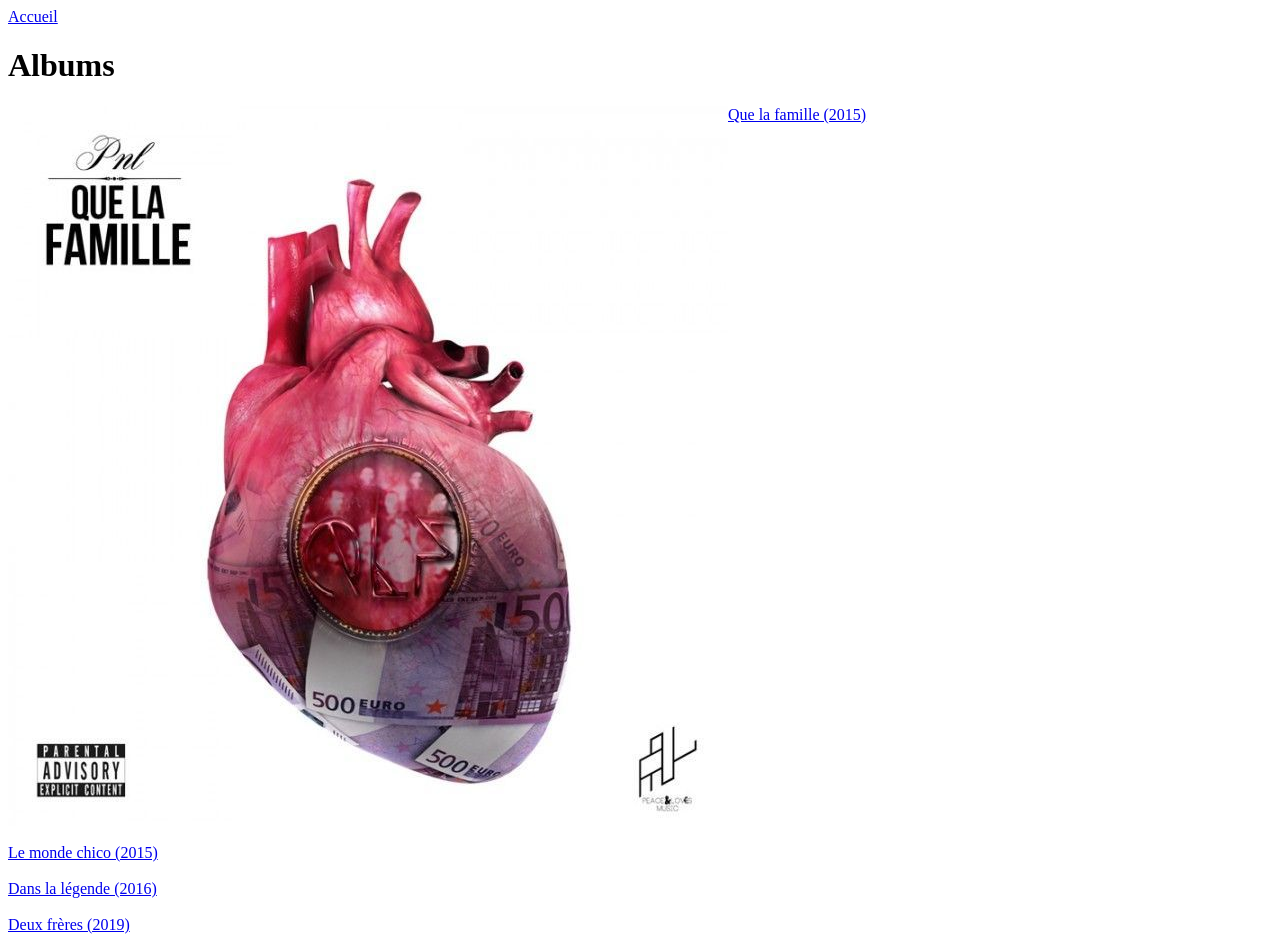
==== albums.html @ 6480d1e3 "Create albums.html" ====
<!DOCTYPE html>
<html>
    <head>
        <title>Albums</title>
        <link rel="stylesheet" href="style.css">
    </head>
    <body>
        <a href="index.html">Accueil</a>
        <h1>Albums</h1>
        <div class="container">
            <img src="\IMAGES\Cover QLF.jpg" alt=""> <br>
            <a href="qlf.html">Que la famille (2015)</a> 
        </div> <br>

        <div class="container">
            <img src="\IMAGES\Cover Le Monde Chico.jpg" alt=""> <br>
            <a href="lemondechico.html">Le monde chico (2015)</a>
        </div> <br>

        <div class="container">
            <img src="\IMAGES\Cover Dans la Légende.jpg" alt=""> <br> 
            <a href="danslalegende.html">Dans la légende (2016)</a>
        </div> <br>

         <div class="container">
            <img src="\IMAGES\Cover Deux Frères.jpg" alt=""> <br>
            <a href="deuxfreres.html">Deux frères (2019)</a>
        </div>
</html>
---- style.css ----
.container {
    display: flex;
    color: blue;
}
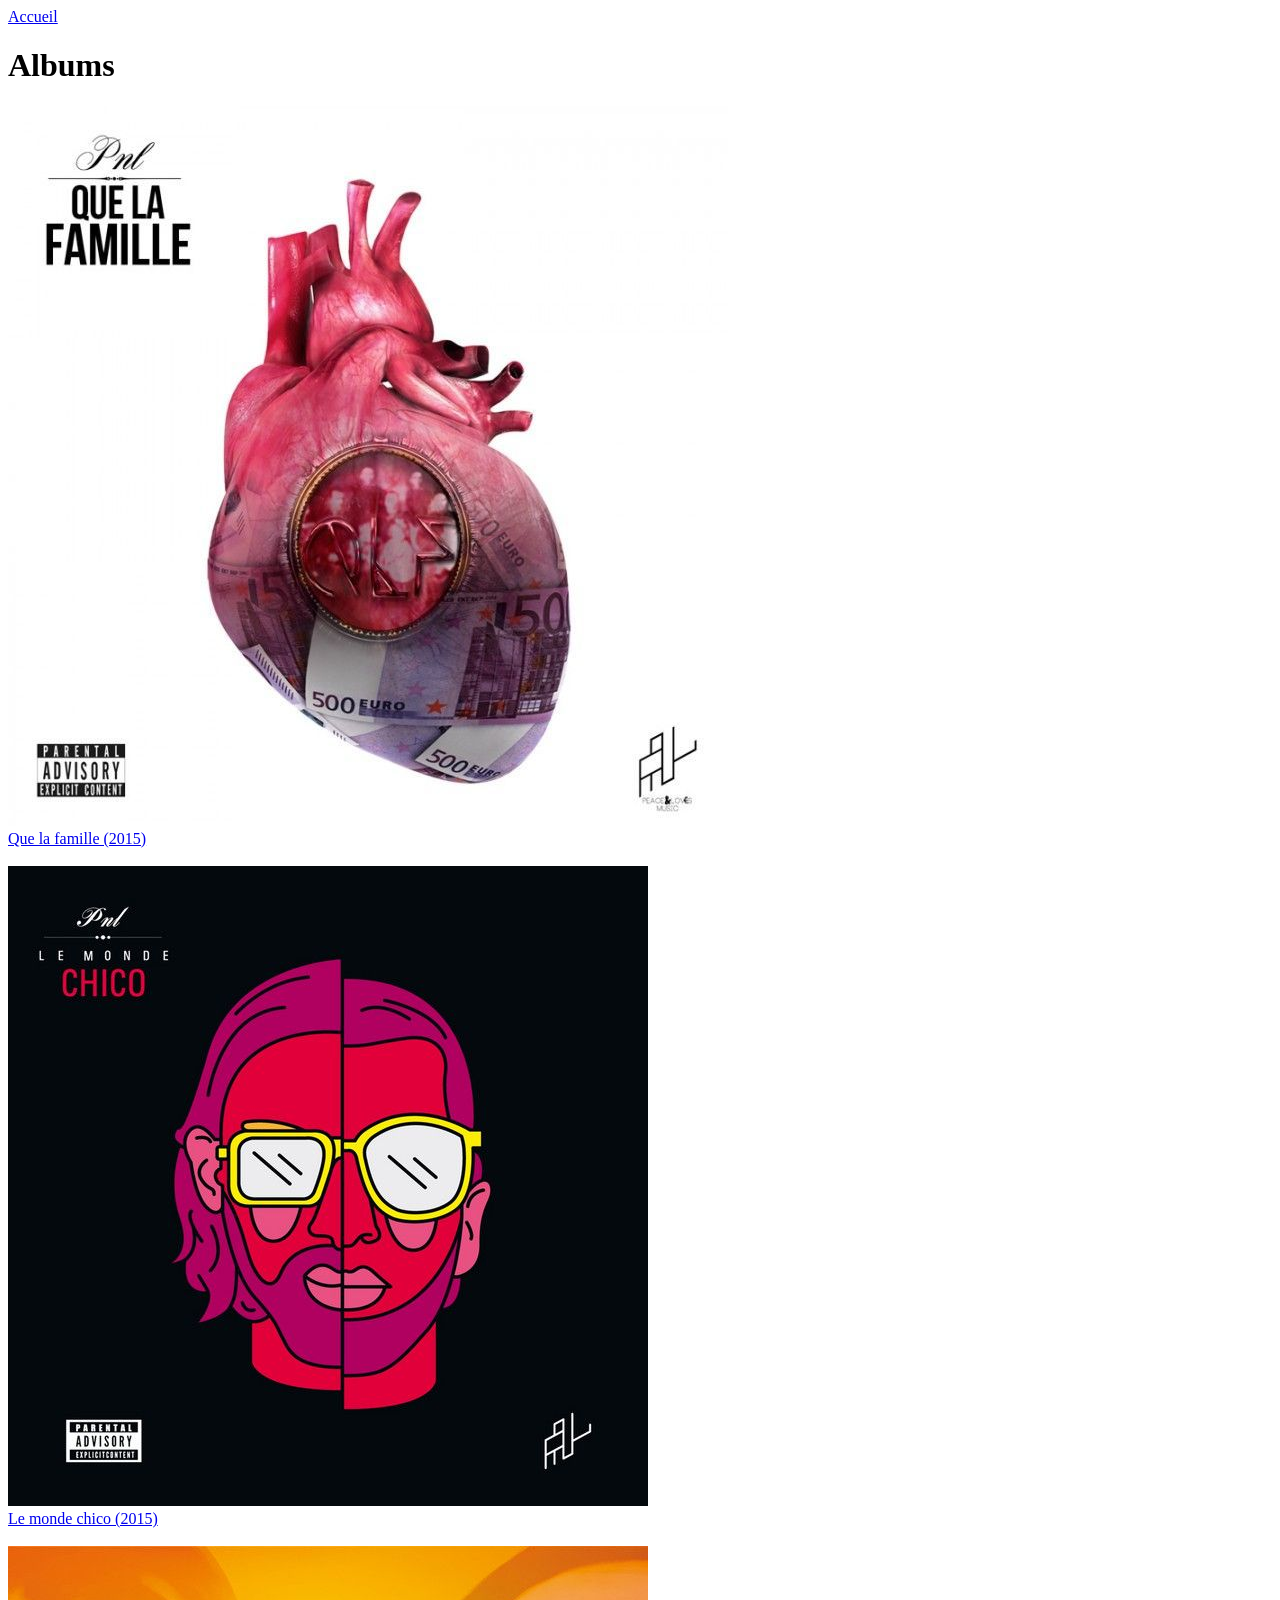
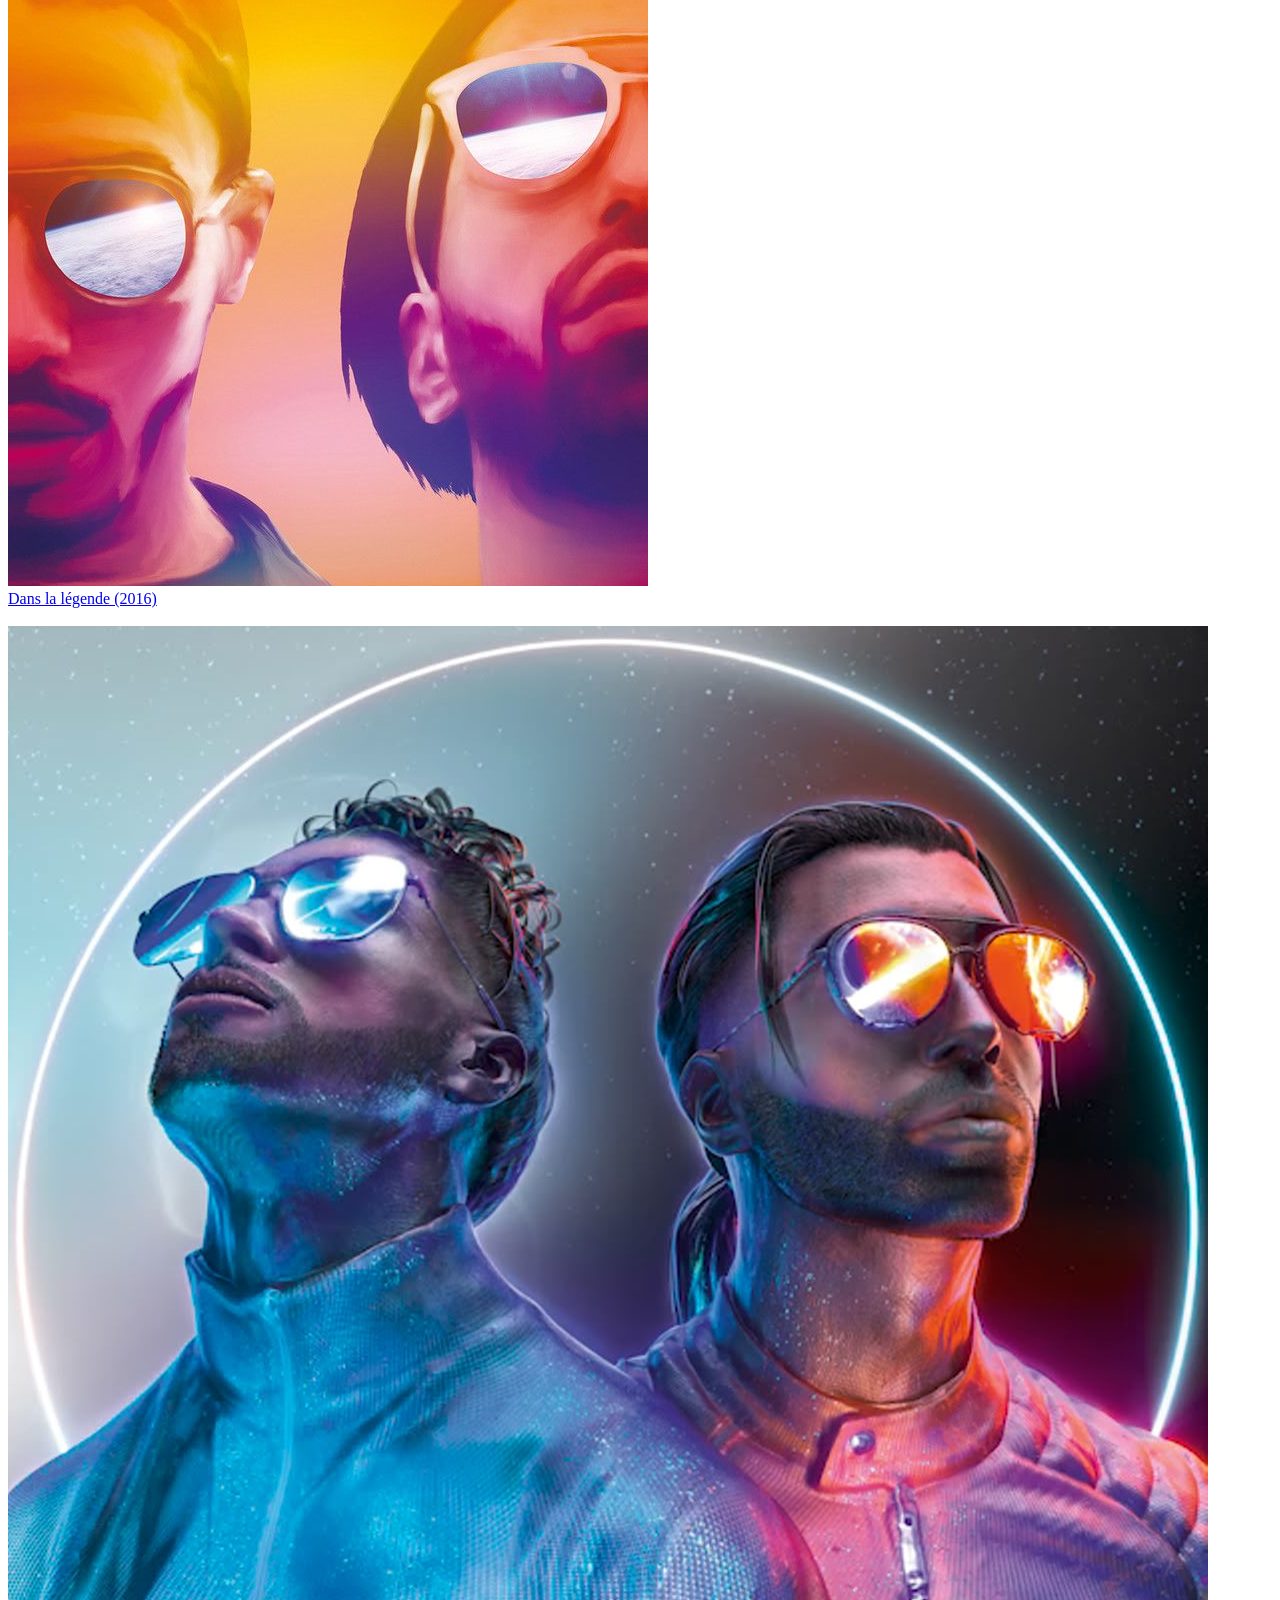
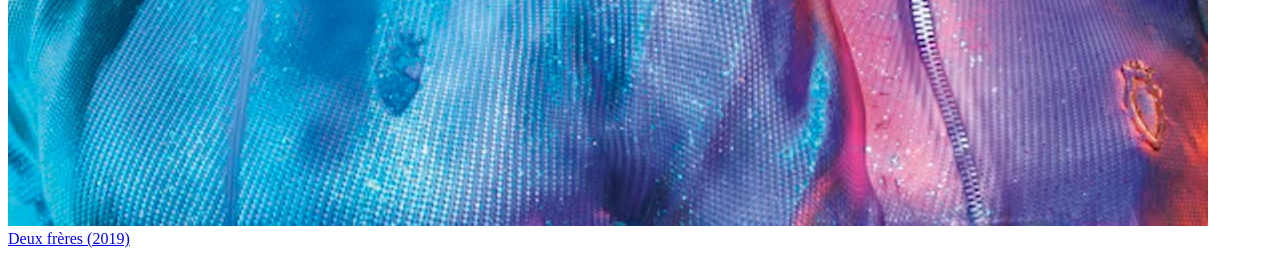
==== commit 6ab64cf3: "Update albums.html" ====
--- a/albums.html
+++ b/albums.html
@@ -7,23 +7,23 @@
     <body>
         <a href="index.html">Accueil</a>
         <h1>Albums</h1>
-        <div class="container">
-            <img src="\IMAGES\Cover QLF.jpg" alt=""> <br>
-            <a href="qlf.html">Que la famille (2015)</a> 
+        <div>
+            <img src="\IMAGES\Cover QLF.jpg" alt="" class="image"> <br>
+            <a href="qlf.html" class="album-titre-display-qlf">Que la famille (2015)</a> 
         </div> <br>
 
-        <div class="container">
-            <img src="\IMAGES\Cover Le Monde Chico.jpg" alt=""> <br>
-            <a href="lemondechico.html">Le monde chico (2015)</a>
+        <div>
+            <img src="\IMAGES\Cover Le Monde Chico.jpg" alt="" class="image"> <br>
+            <a href="lemondechico.html" class="album-titre-display-lemondechico">Le monde chico (2015)</a>
         </div> <br>
 
-        <div class="container">
-            <img src="\IMAGES\Cover Dans la Légende.jpg" alt=""> <br> 
-            <a href="danslalegende.html">Dans la légende (2016)</a>
+        <div>
+            <img src="\IMAGES\Cover Dans la Légende.jpg" alt="" class="image"> <br> 
+            <a href="danslalegende.html" class="album-titre-display-danslalegende">Dans la légende (2016)</a>
         </div> <br>
 
-         <div class="container">
-            <img src="\IMAGES\Cover Deux Frères.jpg" alt=""> <br>
-            <a href="deuxfreres.html">Deux frères (2019)</a>
+         <div>
+            <img src="\IMAGES\Cover Deux Frères.jpg" alt="" class="image"> <br>
+            <a href="deuxfreres.html" class="album-titre-display-deuxfreres">Deux frères (2019)</a>
         </div>
 </html>
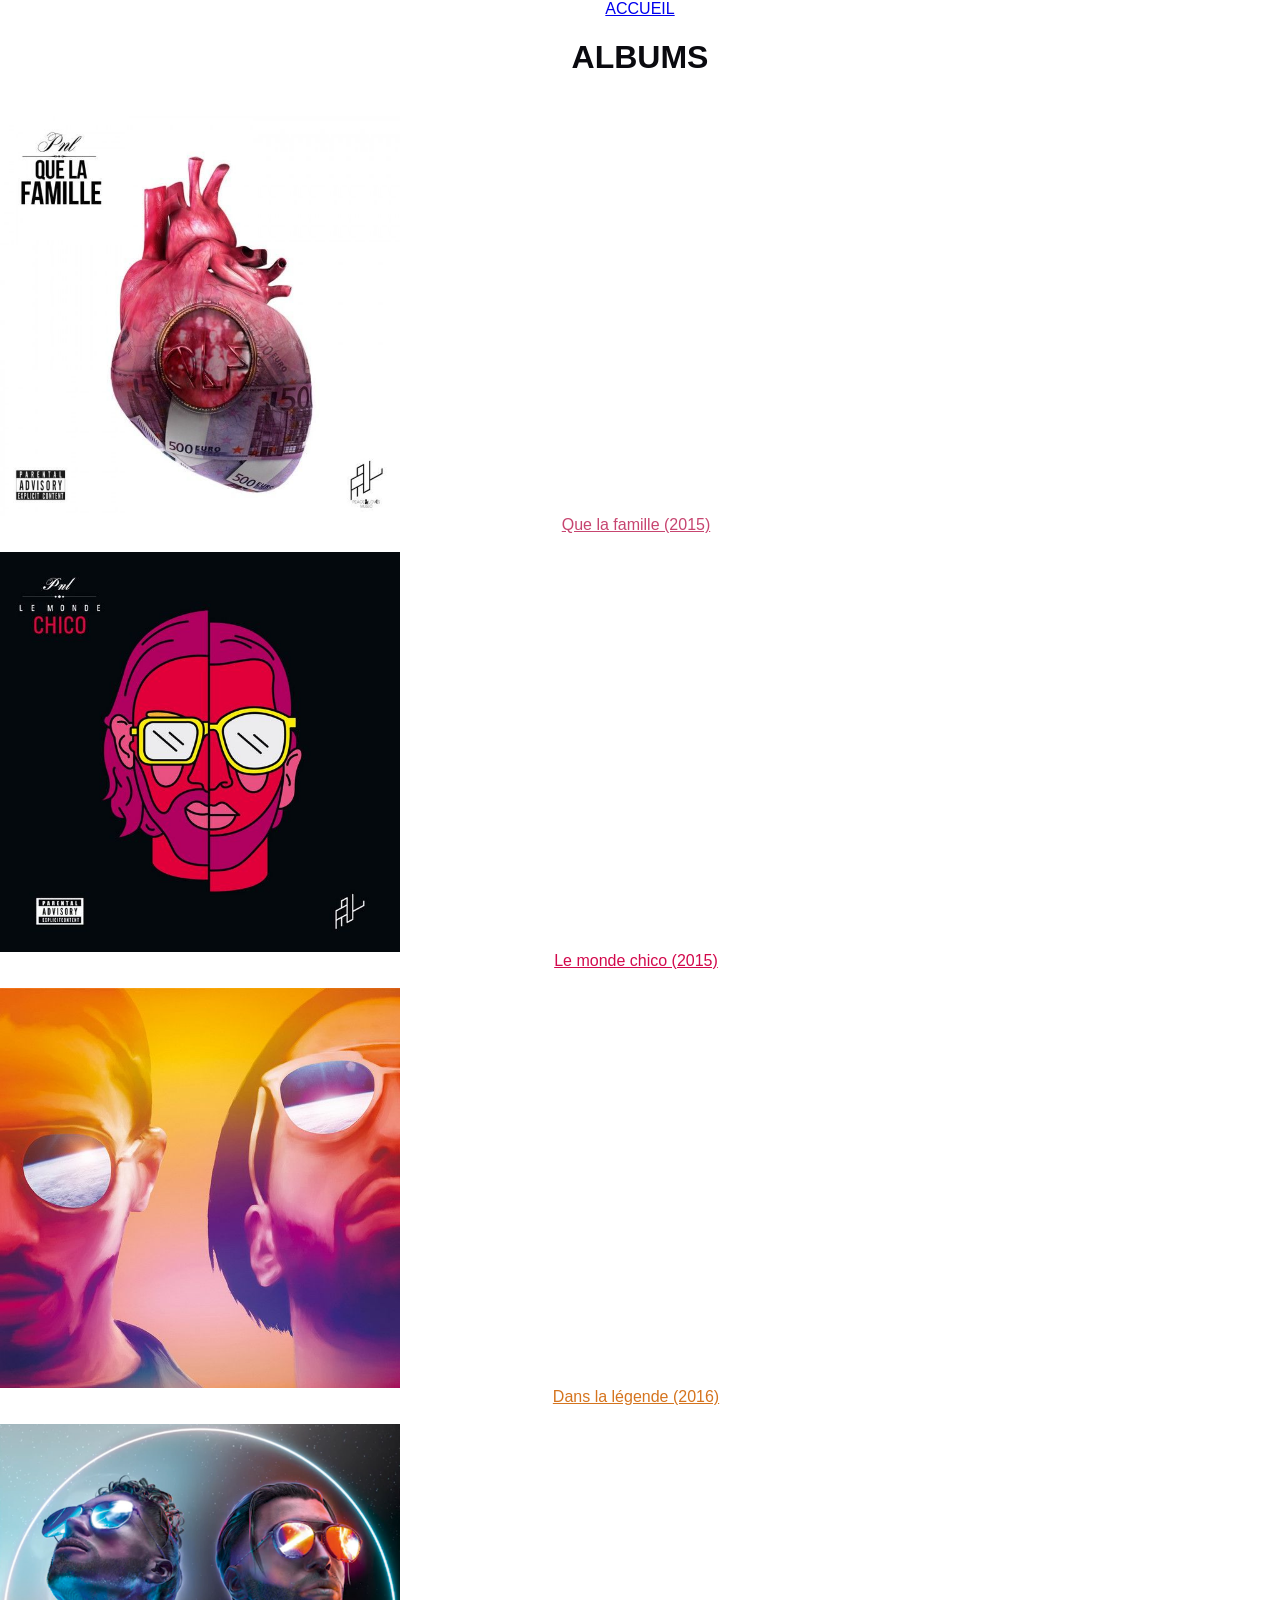
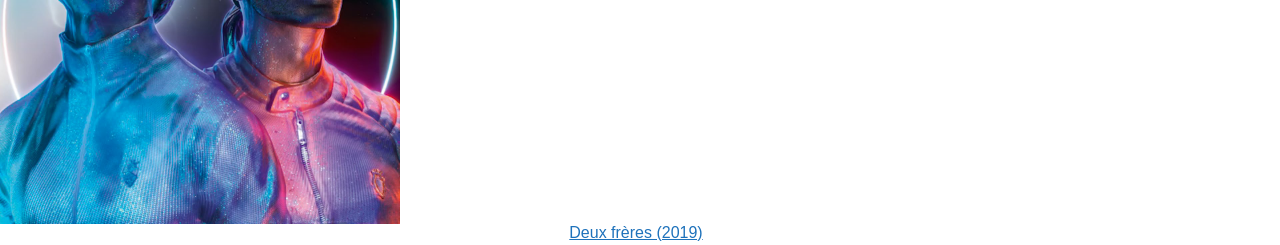
==== commit 65e2daeb: "Update albums.html" ====
--- a/albums.html
+++ b/albums.html
@@ -5,25 +5,35 @@
         <link rel="stylesheet" href="style.css">
     </head>
     <body>
-        <a href="index.html">Accueil</a>
-        <h1>Albums</h1>
-        <div>
-            <img src="\IMAGES\Cover QLF.jpg" alt="" class="image"> <br>
-            <a href="qlf.html" class="album-titre-display-qlf">Que la famille (2015)</a> 
-        </div> <br>
+        <a href="index.html" class="liens">ACCUEIL</a>
+        <h1>ALBUMS</h1>
+        <div class="gallery">
+            <div class="card">
+                <a href="qlf.html" class="album-titre-display-qlf">
+                    <img src="\IMAGES\Cover QLF.jpg" alt="" class="image">
+                    Que la famille (2015)
+                </a> 
+            </div> 
 
-        <div>
-            <img src="\IMAGES\Cover Le Monde Chico.jpg" alt="" class="image"> <br>
-            <a href="lemondechico.html" class="album-titre-display-lemondechico">Le monde chico (2015)</a>
-        </div> <br>
+            <div class="card">
+                <a href="lemondechico.html" class="album-titre-display-lemondechico">
+                    <img src="\IMAGES\Cover Le Monde Chico.jpg" alt="" class="image">
+                    Le monde chico (2015)
+                </a>
+            </div> 
 
-        <div>
-            <img src="\IMAGES\Cover Dans la Légende.jpg" alt="" class="image"> <br> 
-            <a href="danslalegende.html" class="album-titre-display-danslalegende">Dans la légende (2016)</a>
-        </div> <br>
+            <div class="card"> 
+                <a href="danslalegende.html" class="album-titre-display-danslalegende">
+                    <img src="\IMAGES\Cover Dans la Légende.jpg" alt="" class="image">
+                    Dans la légende (2016)
+                </a>
+            </div> 
 
-         <div>
-            <img src="\IMAGES\Cover Deux Frères.jpg" alt="" class="image"> <br>
-            <a href="deuxfreres.html" class="album-titre-display-deuxfreres">Deux frères (2019)</a>
+            <div class="card">
+                <a href="deuxfreres.html" class="album-titre-display-deuxfreres">
+                    <img src="\IMAGES\Cover Deux Frères.jpg" alt="" class="image">
+                    Deux frères (2019)
+                </a>
+            </div>
         </div>
 </html>
--- a/style.css
+++ b/style.css
@@ -1,4 +1,90 @@
-.container {
+body {
+    font-family: Arial, Heveltica, sans-serif;
+    margin: 0;
+    margin-bottom:1 rem;
+    text-align: center;
+    background-color: rgb(255,255,255);
+}
+
+.image {
     display: flex;
-    color: blue;
+    height: 400px;
+    justify-content: center;
+    align-items: center;
+}
+
+h1 {
+    color: rgb(10, 10, 15);
+}
+
+h2 {
+    color: rgb(10, 10, 15);
+}
+
+h3 {
+    color: rgb(10, 10, 15);
+}
+
+div {
+    justify-content: center;
+}
+
+.album-track-list-qlf {
+    padding: .25rem .5rem;
+    transition: all 250ms;
+}
+
+.album-track-list-qlf:hover {
+    background-color: var(--primary) !important;
+    color: rgb(199, 69, 112);
+}
+
+.album-titre-display-qlf {
+    padding: .25rem .5rem;
+    transition: all 250ms;
+    background-color: var(--primary) !important;
+    color: rgb(199, 69, 112);
+}
+
+.album-titre-display-lemondechico {
+    padding: .25rem .5rem;
+    transition: all 250ms;
+    background-color: var(--primary) !important;
+    color: rgb(210, 9, 76);
+}
+
+.album-track-list-lemondechico:hover {
+    background-color: var(--primary) !important;
+    color: rgb(210, 9, 76);
+}
+
+.album-titre-display-danslalegende {
+    padding: .25rem .5rem;
+    transition: all 250ms;
+    background-color: var(--primary) !important;
+    color: rgb(213, 116, 30);
+}
+
+.album-track-list-danslalegende:hover {
+    background-color: var(--primary) !important;
+    color: rgb(213, 116, 30);
+}
+
+.album-titre-display-deuxfreres {
+    padding: .25rem .5rem;
+    transition: all 250ms;
+    background-color: var(--primary) !important;
+    color: rgb(30, 114, 187);
+}
+
+.album-track-list-deuxfreres:hover {
+    background-color: var(--primary) !important;
+    color: rgb(30, 114, 187);
+}
+
+.sonlmc{
+    padding: .25rem .5rem;
+    transition: all 250ms;
+    background-color: var(--primary) !important;
+    color: rgb(210, 9, 76);
 }
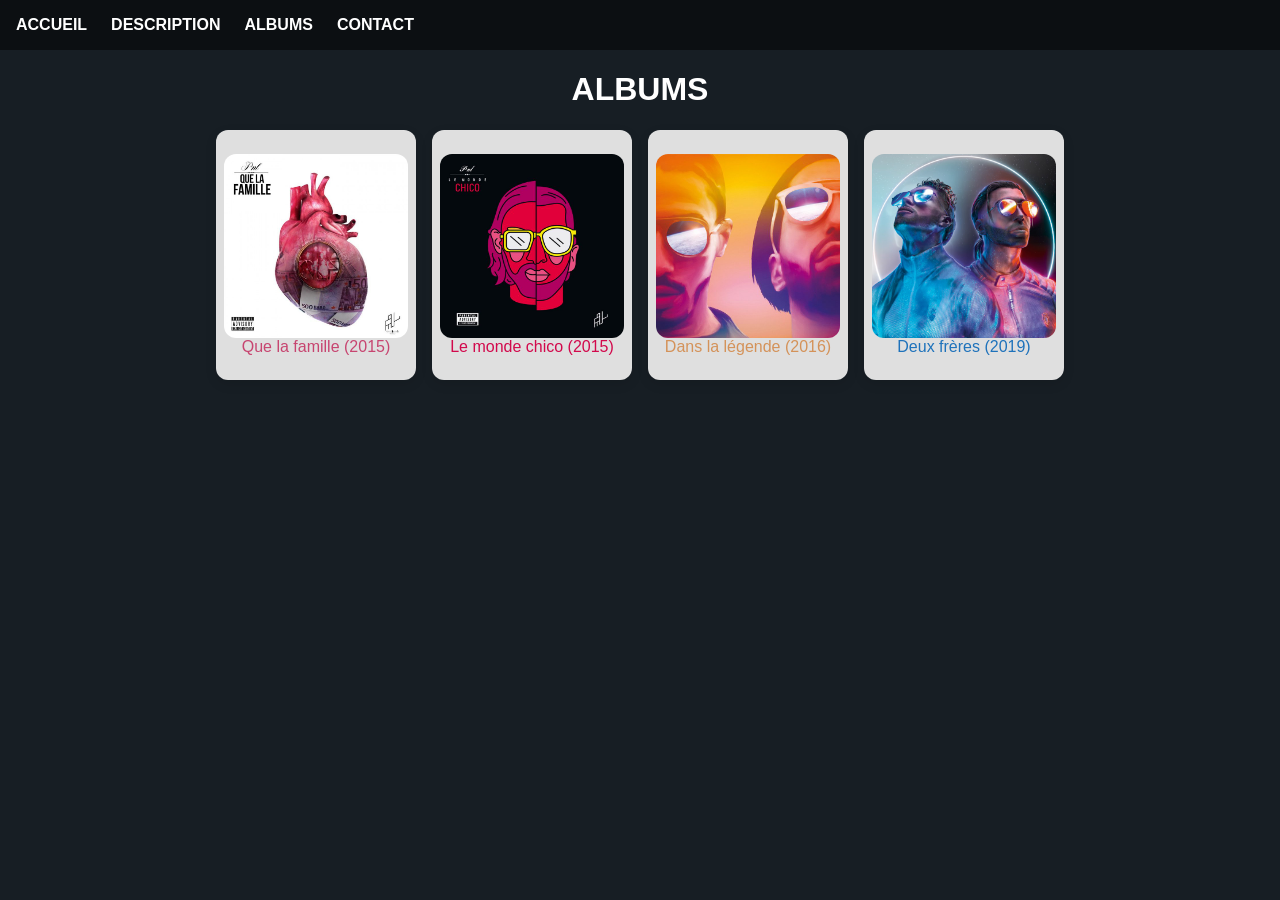
==== commit d3a0be3c: "Update albums.html" ====
--- a/albums.html
+++ b/albums.html
@@ -5,7 +5,14 @@
         <link rel="stylesheet" href="style.css">
     </head>
     <body>
-        <a href="index.html" class="liens">ACCUEIL</a>
+        <nav>
+            <ul> 
+                <li><a href="index.html" class="liens">ACCUEIL</a></li>
+                <li><a href="description.html" class="liens">DESCRIPTION</a></li>
+                <li><a href="albums.html" class="liens">ALBUMS</a></li>
+                <li><a href="contact.html" class="liens">CONTACT</a></li>
+            </ul>
+        </nav>
         <h1>ALBUMS</h1>
         <div class="gallery">
             <div class="card">
--- a/style.css
+++ b/style.css
@@ -3,7 +3,29 @@
     margin: 0;
     margin-bottom:1 rem;
     text-align: center;
-    background-color: rgb(255,255,255);
+    background-color: rgb(23, 30, 36);
+}
+
+nav {
+  background:rgb(12, 15, 18);   
+  padding: 1rem;
+}
+
+
+nav ul {
+  list-style: none;
+  margin: 0;
+  padding: 0;
+  display: flex;       
+  gap: 1.5rem;
+}
+
+
+nav a {
+  color: white;        
+  text-decoration: none; 
+  font-weight: bold;
+  transition: color 0.2s;
 }
 
 .image {
@@ -13,78 +35,204 @@
     align-items: center;
 }
 
+.image-index {
+    height: 500px;
+}
+
+.liens {
+    color: rgb(255, 255, 255);           
+    text-decoration: none; 
+    display: flex;
+    justify-content: left;
+}
+
+.liens:hover {
+    color:  rgb(177, 188, 201);            
+}
+
+.liens:visited {
+    color: rgb(255, 255, 255);           
+}
+
 h1 {
-    color: rgb(10, 10, 15);
+    color: white;
 }
 
 h2 {
-    color: rgb(10, 10, 15);
+    color: white;
 }
 
 h3 {
-    color: rgb(10, 10, 15);
-}
-
-div {
+    color: white;
+}
+
+.gallery {
+    display: flex;
+    align-items: center;
+    flex-wrap: wrap;
+    gap: 1rem;
+    justify-content: center; 
+    max-width: 100%; 
+}
+
+@media screen and (min-width:576) {
+    .gallery {
+        width:500px;
+    }
+}
+
+@media screen and (min-width:768) {
+    .gallery {
+        width:700px;
+    }
+}
+
+@media screen and (min-width:992) {
+    .gallery {
+        width:900px;
+    }
+}
+
+@media screen and (min-width:1200) {
+    .gallery {
+        width:1100px;
+    }
+}
+
+@media screen and (min-width:1400) {
+    .gallery {
+        width:1300px;
+    }
+}
+
+.card {
+    background: rgb(223, 223, 223);
+    border-radius: 12px;
+    box-shadow: 0 4px 12px rgba(0,0,0,0.1);
+    transition: transform 0.2s ease;
+    width: 200px;  
+    height: 250px; 
+    overflow: hidden; 
+    display: flex;
+    align-items: center;
     justify-content: center;
 }
 
+.card img {
+    width: 100%;
+    height: auto;
+    display: block;
+    border-radius: 12px;
+}
+
+.album-titre-display-qlf {
+    padding: .25rem .5rem;
+    text-decoration: none;
+    transition: all 250ms;
+    background-color: var(--primary) !important;
+    color: rgb(199, 69, 112);
+}
+
 .album-track-list-qlf {
-    padding: .25rem .5rem;
-    transition: all 250ms;
-}
-
-.album-track-list-qlf:hover {
-    background-color: var(--primary) !important;
+    background-color: var(--primary) !important;
+    list-style: none;     
+    padding: 0;
     color: rgb(199, 69, 112);
 }
 
-.album-titre-display-qlf {
-    padding: .25rem .5rem;
-    transition: all 250ms;
-    background-color: var(--primary) !important;
-    color: rgb(199, 69, 112);
+.album-track-list-qlf li {
+    font-size: 1.2rem;
+    margin: 0.5rem 0;
+    cursor: pointer; 
+    color: rgb(199, 69, 112);       
+    transition: color 0.3s; 
+}
+
+.album-track-list-qlf li:hover {
+    color: rgb(114, 28, 57);
 }
 
 .album-titre-display-lemondechico {
     padding: .25rem .5rem;
+    text-decoration: none;
     transition: all 250ms;
     background-color: var(--primary) !important;
     color: rgb(210, 9, 76);
 }
 
-.album-track-list-lemondechico:hover {
-    background-color: var(--primary) !important;
+.album-track-list-lemondechico {
+    background-color: var(--primary) !important;
+    list-style: none;     
+    padding: 0;
     color: rgb(210, 9, 76);
 }
 
+.album-track-list-lemondechico li {
+    font-size: 1.2rem;
+    margin: 0.5rem 0;
+    cursor: pointer; 
+    color: rgb(210, 9, 76);       
+    transition: color 0.3s; 
+}
+
+.album-track-list-lemondechico li:hover {
+    color: rgb(94, 5, 35);
+}
+
 .album-titre-display-danslalegende {
     padding: .25rem .5rem;
-    transition: all 250ms;
-    background-color: var(--primary) !important;
-    color: rgb(213, 116, 30);
-}
-
-.album-track-list-danslalegende:hover {
-    background-color: var(--primary) !important;
-    color: rgb(213, 116, 30);
+    text-decoration: none;
+    transition: all 250ms;
+    background-color: var(--primary) !important;
+    color: rgb(212, 146, 89);
+}
+
+.album-track-list-danslalegende {
+    background-color: var(--primary) !important;
+    list-style: none;     
+    padding: 0;
+    color: rgb(212, 146, 89);
+}
+
+.album-track-list-danslalegende li {
+    font-size: 1.2rem;
+    margin: 0.5rem 0;
+    cursor: pointer; 
+    color: rgb(212, 146, 89);       
+    transition: color 0.3s; 
+}
+
+.album-track-list-danslalegende li:hover {
+    color: rgb(165, 87, 19);
 }
 
 .album-titre-display-deuxfreres {
     padding: .25rem .5rem;
+    text-decoration: none;
     transition: all 250ms;
     background-color: var(--primary) !important;
     color: rgb(30, 114, 187);
 }
 
-.album-track-list-deuxfreres:hover {
-    background-color: var(--primary) !important;
+.album-track-list-deuxfreres {
+    background-color: var(--primary) !important;
+    list-style: none;     
+    padding: 0;
     color: rgb(30, 114, 187);
 }
 
-.sonlmc{
-    padding: .25rem .5rem;
-    transition: all 250ms;
-    background-color: var(--primary) !important;
-    color: rgb(210, 9, 76);
+.album-track-list-deuxfreres li {
+  font-size: 1.2rem;
+  margin: 0.5rem 0;
+  cursor: pointer;       
+  color: rgb(30, 114, 187);       
+  transition: color 0.3s; 
+}
+
+.album-track-list-deuxfreres li:hover {
+  color: rgb(17, 65, 107);       
+}
+
+.contact {
+    color: rgb(124, 142, 164);
 }
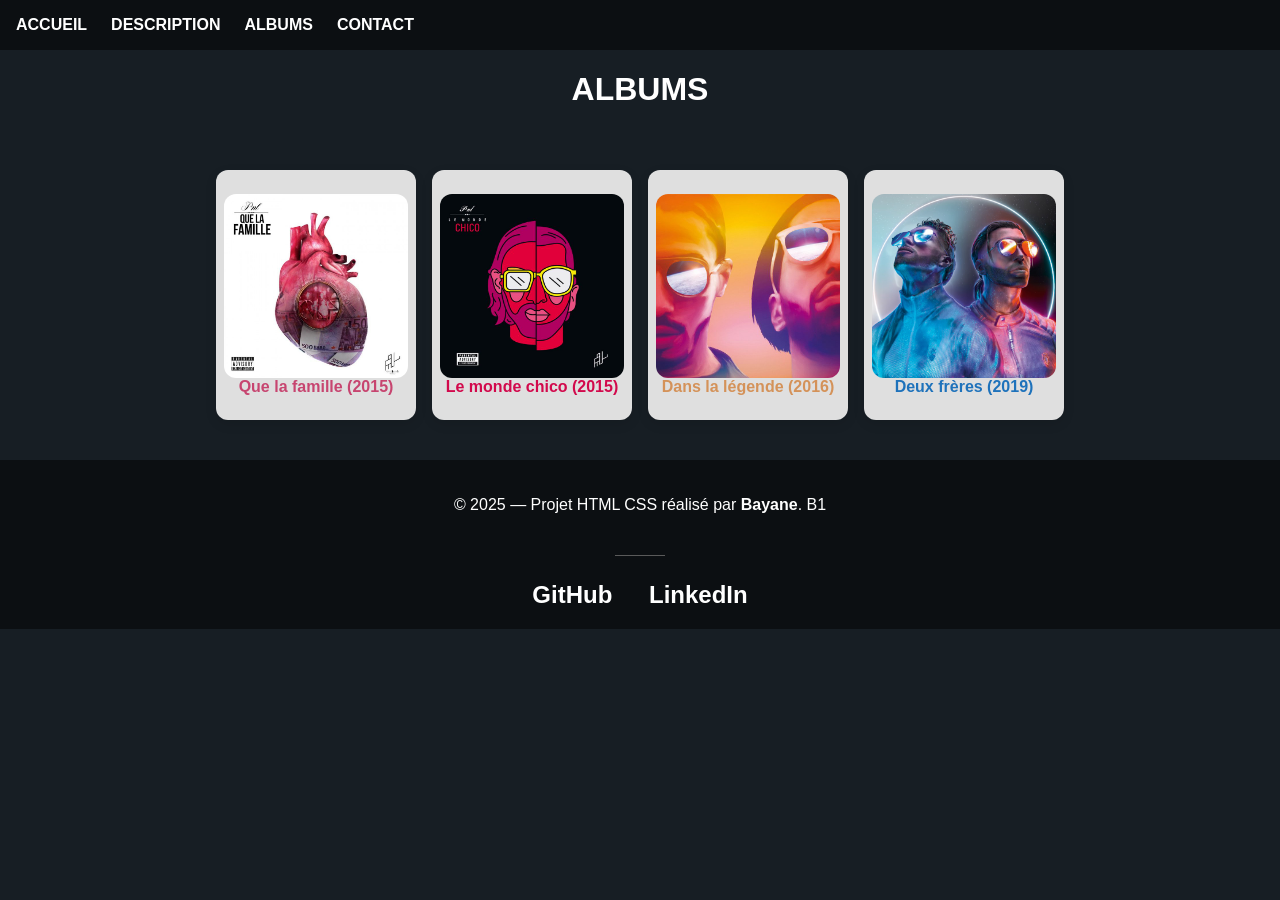
==== commit 5384d348: "footer + correction responsive" ====
--- a/albums.html
+++ b/albums.html
@@ -17,30 +17,41 @@
         <div class="gallery">
             <div class="card">
                 <a href="qlf.html" class="album-titre-display-qlf">
-                    <img src="\IMAGES\Cover QLF.jpg" alt="" class="image">
+                    <img src="\IMAGES\Cover QLF.jpg" alt="Image de l'album Que la Famille" class="image">
                     Que la famille (2015)
                 </a> 
             </div> 
 
             <div class="card">
                 <a href="lemondechico.html" class="album-titre-display-lemondechico">
-                    <img src="\IMAGES\Cover Le Monde Chico.jpg" alt="" class="image">
+                    <img src="\IMAGES\Cover Le Monde Chico.jpg" alt="Image de l'album Le Monde Chico" class="image">
                     Le monde chico (2015)
                 </a>
             </div> 
 
             <div class="card"> 
                 <a href="danslalegende.html" class="album-titre-display-danslalegende">
-                    <img src="\IMAGES\Cover Dans la Légende.jpg" alt="" class="image">
+                    <img src="\IMAGES\Cover Dans la Légende.jpg" alt="Image de l'album Dans la Légende" class="image">
                     Dans la légende (2016)
                 </a>
             </div> 
 
             <div class="card">
                 <a href="deuxfreres.html" class="album-titre-display-deuxfreres">
-                    <img src="\IMAGES\Cover Deux Frères.jpg" alt="" class="image">
+                    <img src="\IMAGES\Cover Deux Frères.jpg" alt="Image de l'album Deux Frères" class="image">
                     Deux frères (2019)
                 </a>
             </div>
         </div>
+    </body>
+    <footer>
+        <div class="footer-content">
+            <p>© 2025 — Projet HTML CSS réalisé par <strong>Bayane</strong>. B1</p>
+            <hr class="separateur">
+            <div class="social-links">
+                <a href="https://github.com/b4yane" target="_blank" aria-label="GitHub"> GitHub </a>
+                <a href="https://www.linkedin.com/in/bayane-kouiss/" target="_blank" aria-label="LinkedIn"> LinkedIn </a>
+            </div>
+        </div>
+    </footer>
 </html>
--- a/style.css
+++ b/style.css
@@ -9,6 +9,8 @@
 nav {
   background:rgb(12, 15, 18);   
   padding: 1rem;
+  position: sticky;
+  top: 0px;
 }
 
 
@@ -20,6 +22,12 @@
   gap: 1.5rem;
 }
 
+a {
+  color: white;        
+  text-decoration: none; 
+  font-weight: bold;
+  transition: color 0.2s;
+}
 
 nav a {
   color: white;        
@@ -66,6 +74,22 @@
     color: white;
 }
 
+.titre-album-qlf {
+    color: rgb(199, 69, 112);
+}
+
+.titre-album-lmc {
+    color: rgb(210, 9, 76);
+}
+
+.titre-album-dll {
+    color: rgb(212, 146, 89);
+}
+
+.titre-album-df {
+    color: rgb(30, 114, 187);
+}
+
 .gallery {
     display: flex;
     align-items: center;
@@ -73,33 +97,35 @@
     gap: 1rem;
     justify-content: center; 
     max-width: 100%; 
-}
-
-@media screen and (min-width:576) {
+    padding: 40px 20px;
+    margin: 0 auto;
+}
+
+@media screen and (min-width:576px) {
     .gallery {
         width:500px;
     }
 }
 
-@media screen and (min-width:768) {
+@media screen and (min-width:768px) {
     .gallery {
         width:700px;
     }
 }
 
-@media screen and (min-width:992) {
+@media screen and (min-width:992px) {
     .gallery {
         width:900px;
     }
 }
 
-@media screen and (min-width:1200) {
+@media screen and (min-width:1200px) {
     .gallery {
         width:1100px;
     }
 }
 
-@media screen and (min-width:1400) {
+@media screen and (min-width:1400px) {
     .gallery {
         width:1300px;
     }
@@ -116,6 +142,12 @@
     display: flex;
     align-items: center;
     justify-content: center;
+    transition: transform 0.3s ease, box-shadow 0.3s ease;
+}
+
+.card:hover {
+  transform: scale(1.07); 
+  box-shadow: 0 6px 16px rgba(0,0,0,0.15); 
 }
 
 .card img {
@@ -125,6 +157,46 @@
     border-radius: 12px;
 }
 
+.box {
+    display: flex;
+    justify-content: center;
+}
+
+.card-index {
+    background: rgb(223, 223, 223);
+    border-radius: 12px;
+    box-shadow: 0 4px 12px rgba(0,0,0,0.1);
+    transition: transform 0.2s ease; 
+    width: 500px;  
+    height: 500px;
+    overflow: hidden; 
+    display: flex;
+    align-items: center;
+    justify-content: center;
+    transition: transform 0.3s ease, box-shadow 0.3s ease;
+}
+
+.card-index img {
+    width: 95%;
+    height: auto;
+    display: block;
+    border-radius: 12px;
+}
+
+.card-index:hover {
+  transform: scale(1.02); 
+  box-shadow: 0 6px 16px rgba(0,0,0,0.15); 
+}
+
+.playlist-container {
+    display: flex;
+    gap: 2rem;
+    max-width: 800px;
+    padding: 50px 20px ;
+    margin: 0 auto;
+    align-items: flex-start;
+}
+
 .album-titre-display-qlf {
     padding: .25rem .5rem;
     text-decoration: none;
@@ -138,6 +210,8 @@
     list-style: none;     
     padding: 0;
     color: rgb(199, 69, 112);
+    margin: 0;
+    flex: 1;
 }
 
 .album-track-list-qlf li {
@@ -150,6 +224,7 @@
 
 .album-track-list-qlf li:hover {
     color: rgb(114, 28, 57);
+    transform: translateY(-2px);
 }
 
 .album-titre-display-lemondechico {
@@ -177,6 +252,7 @@
 
 .album-track-list-lemondechico li:hover {
     color: rgb(94, 5, 35);
+    transform: translateY(-2px);
 }
 
 .album-titre-display-danslalegende {
@@ -204,6 +280,7 @@
 
 .album-track-list-danslalegende li:hover {
     color: rgb(165, 87, 19);
+    transform: translateY(-2px);
 }
 
 .album-titre-display-deuxfreres {
@@ -230,9 +307,143 @@
 }
 
 .album-track-list-deuxfreres li:hover {
-  color: rgb(17, 65, 107);       
-}
+  color: rgb(17, 65, 107);   
+  transform: translateY(-2px);    
+}
+
+.playlist-container {
+  display: flex;
+  gap: 2rem;
+  max-width: 800px;
+  margin: 0 auto;
+  align-items: flex-start;
+}
+
+
+.playlist-image img {
+  width: 200px;
+  height: 200px;
+  object-fit: cover;
+  border-radius: 12px;   /* coins arrondis */
+  box-shadow: 0 4px 12px rgba(0,0,0,0.1);
+}
+
+@media (max-width: 600px) {
+  .playlist-container {
+    flex-direction: column;
+    align-items: center;
+  }
+
+  .playlist-image img {
+    margin-bottom: 1rem;
+  }
+}
+
+.playlist-card {
+    display: flex;
+    gap: 1.5rem;
+    background: white;
+    border-radius: 12px;
+    box-shadow: 0 4px 12px rgba(0,0,0,0.1);
+    padding: 1rem;
+    width: 320px;
+    min-height: 200px;
+    align-items: flex-start;
+    transition: transform 0.2s ease;
+}
+
+.playlist-card:hover {
+  transform: translateY(-5px);
+}
+
 
 .contact {
-    color: rgb(124, 142, 164);
+    color: rgb(0, 0, 0);
+}
+
+.form-card {
+    background: white;
+    border-radius: 12px;
+    box-shadow: 0 4px 12px rgba(0,0,0,0.1);
+    padding: 2rem;
+    max-width: 200px;
+    width: 100%;
+    display: flex;
+    align-items: center;
+    justify-content: center;
+}
+
+.my-form {
+    display: flex;
+    flex-direction: column;
+    max-width: 400px;
+    margin: 0 auto;
+}
+
+.my-form input {
+    padding: 0.5rem;
+    font-size: 1rem;
+    border-radius: 6px;
+    border: 1px solid #00a6ff;
+}
+
+.my-form textarea {
+    padding: 0.5rem;
+    font-size: 1rem;
+    border-radius: 6px;
+    border: 1px solid #00a6ff;
+}
+
+
+.my-form button {
+    background: #ffffff;
+    color: rgb(255, 255, 255);
+    border: none;
+    cursor: pointer;
+    transition: background 0.2s;
+    padding: 0.5rem;
+    font-size: 1rem;
+    border-radius: 6px;
+    border: 1px solid #00a6ff;
+}
+
+.my-form button:hover {
+    background: #28438b;
+}
+
+footer {
+    background-color: rgb(12, 15, 18);
+    color: white;
+    padding: 20px 0;
+    text-align: center;
+}
+
+.footer-content {
+    display: flex;
+    flex-direction: column;
+    align-items: center;
+    gap: 10px;
+}
+
+.social-links a {
+    color: white;
+    font-size: 24px;
+    margin: 0 15px;
+    transition: color 0.3s ease, transform 0.3s ease;
+}
+
+.social-links a:hover {
+    color: #0077b5; 
+    transform: scale(1.2);
+}
+
+.social-links a:first-child:hover {
+    color: #6e5494; 
+}
+
+.separateur {
+  width: 50px;
+  border: 0;
+  border-top: 1px solid #5a5a5a;
+  margin: 15px auto;
 }
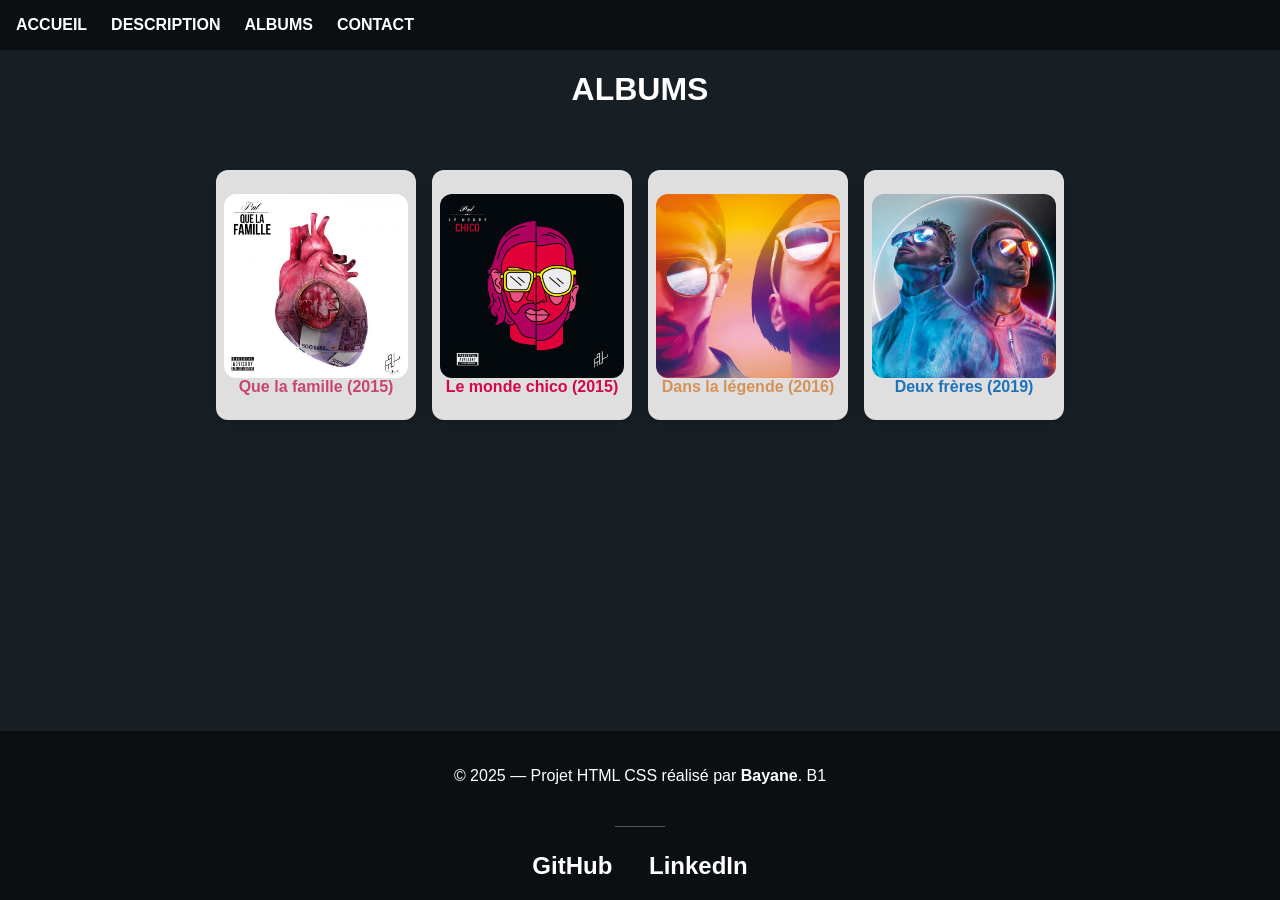
==== commit 0248892b: "ajout balise main" ====
--- a/albums.html
+++ b/albums.html
@@ -5,6 +5,7 @@
         <link rel="stylesheet" href="style.css">
     </head>
     <body>
+        <header>
         <nav>
             <ul> 
                 <li><a href="index.html" class="liens">ACCUEIL</a></li>
@@ -13,6 +14,8 @@
                 <li><a href="contact.html" class="liens">CONTACT</a></li>
             </ul>
         </nav>
+        </header>
+        <main>
         <h1>ALBUMS</h1>
         <div class="gallery">
             <div class="card">
@@ -43,6 +46,7 @@
                 </a>
             </div>
         </div>
+        </main>
     </body>
     <footer>
         <div class="footer-content">
--- a/style.css
+++ b/style.css
@@ -4,6 +4,18 @@
     margin-bottom:1 rem;
     text-align: center;
     background-color: rgb(23, 30, 36);
+    display: flex;
+    flex-direction: column; 
+    min-height: 100vh;
+}
+
+html, body {
+    height: 100%;
+    margin: 0;
+}
+
+main {
+    flex: 1; 
 }
 
 nav {
@@ -72,6 +84,10 @@
 
 h3 {
     color: white;
+}
+
+.description-text {
+    padding: 50px 100px;
 }
 
 .titre-album-qlf {
